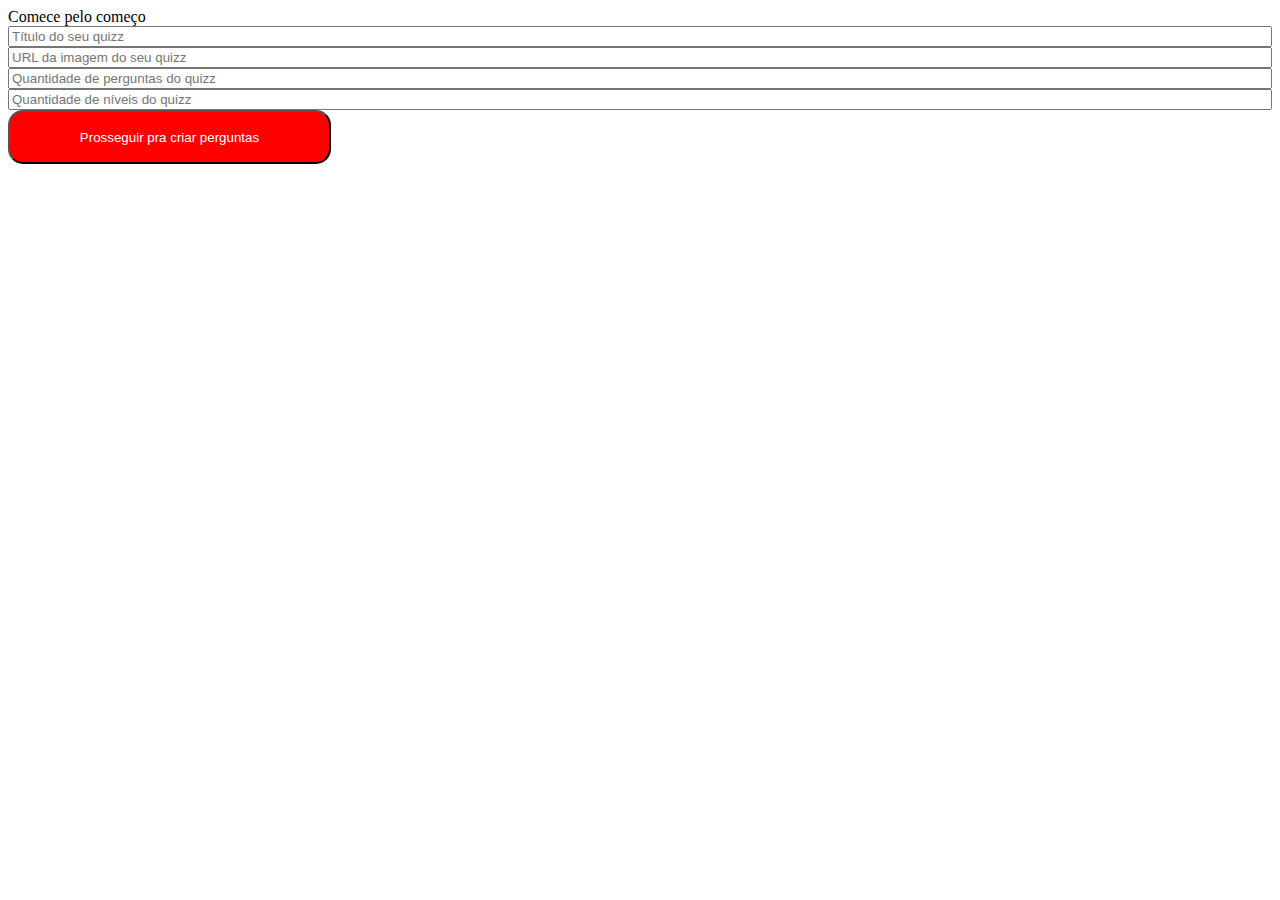
==== creatingQuizz/creatingQuizz.html @ 41c54b8e "info gerais e perguuntas js feito?" ====
<!DOCTYPE html>
<html lang="en">

<head>
    <meta charset="UTF-8">
    <meta http-equiv="X-UA-Compatible" content="IE=edge">
    <meta name="viewport" content="width=device-width, initial-scale=1.0">
    <link rel="stylesheet" href="creatingQizzCss.css">
    <title>Document</title>
</head>

<body>
    <section class="c-forms">
        
        <article class="info_gerais"></article>
        
        <article class="perguntas"></article>
        
    </section>

    
    <script src="./creatingQuestions.js"></script>
</body>

</html>
---- creatingQuizz/creatingQizzCss.css ----
.js_article{
    display: flex;
    flex-direction: column;
}

.js_button{
  width: 323px;
  height: 54px;  
  background-color: red;
  color: white;
  border-radius: 15px;
}
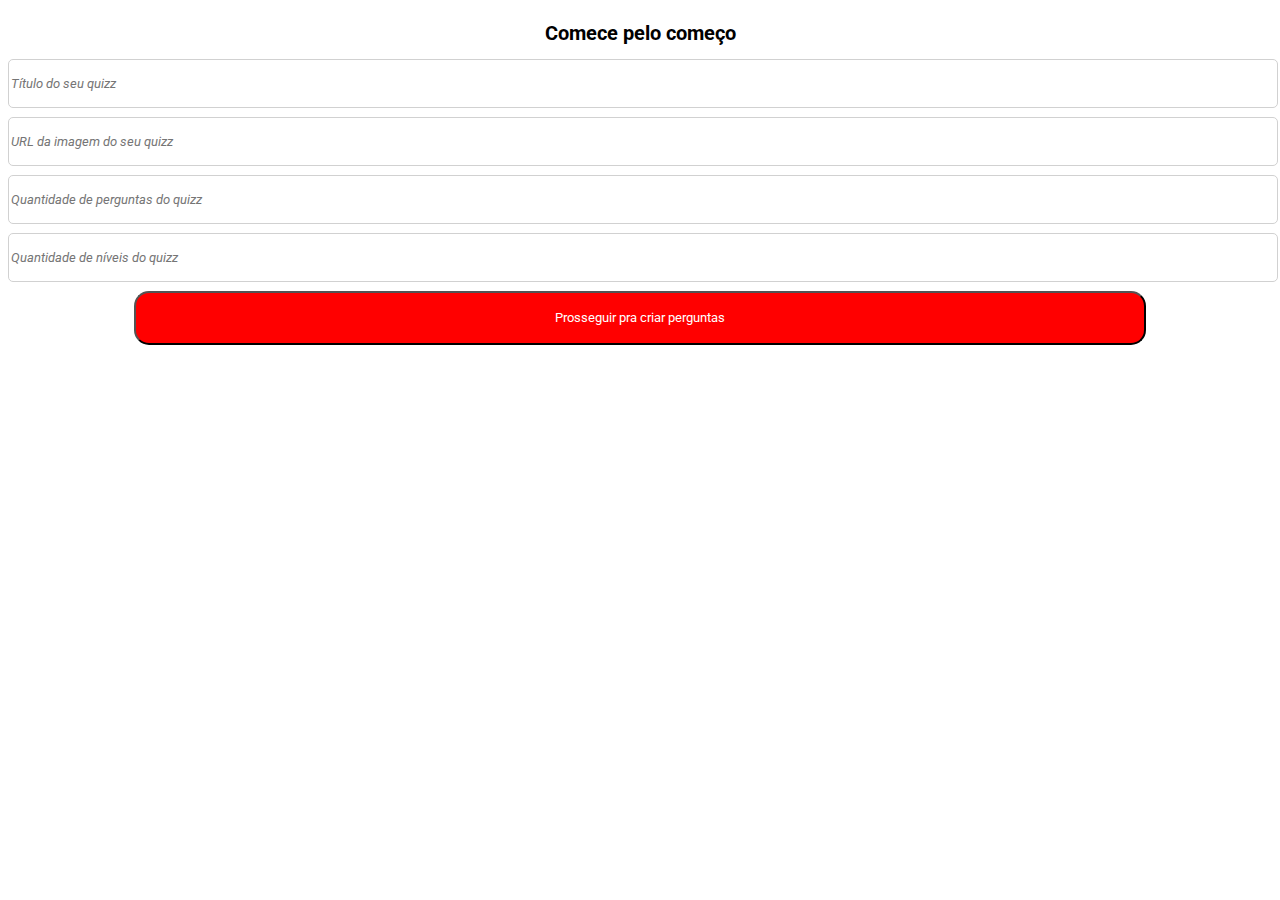
==== commit cf14ed51: "inicio do layout da criaçao + niveis de quiz(inicio)" ====
--- a/creatingQuizz/creatingQuizz.html
+++ b/creatingQuizz/creatingQuizz.html
@@ -15,6 +15,8 @@
         <article class="info_gerais"></article>
         
         <article class="perguntas"></article>
+
+        <article class="niveis"></article>
         
     </section>
 
--- a/creatingQuizz/creatingQizzCss.css
+++ b/creatingQuizz/creatingQizzCss.css
@@ -1,10 +1,46 @@
+@import url('https://fonts.googleapis.com/css2?family=Righteous&family=Roboto:ital,wght@0,100;0,300;0,400;0,500;0,700;0,900;1,100;1,300;1,400;1,500;1,700;1,900&display=swap');
+
+*{font-family: 'Roboto', sans-serif;}
+
+.info_gerais,
+.perguntas,
+.niveis {
+  display: flex;
+  flex-direction: column;
+  align-items: center;
+}
+
+
 .js_article{
+  width: 100%;
     display: flex;
     flex-direction: column;
+    
 }
 
+
+.js_article h1{
+  font-style: normal;
+  font-weight: 700;
+  font-size: 20px;
+  text-align: center;
+}
+
+.js_article input{
+  width: 100%;
+  height: 45px;
+
+  background: #FFFFFF;
+  border: 1px solid #D1D1D1;
+  border-radius: 5px;
+  font-style: italic;
+  
+  margin-bottom: 9px;
+}
+
+
 .js_button{
-  width: 323px;
+  width: 80%;
   height: 54px;  
   background-color: red;
   color: white;
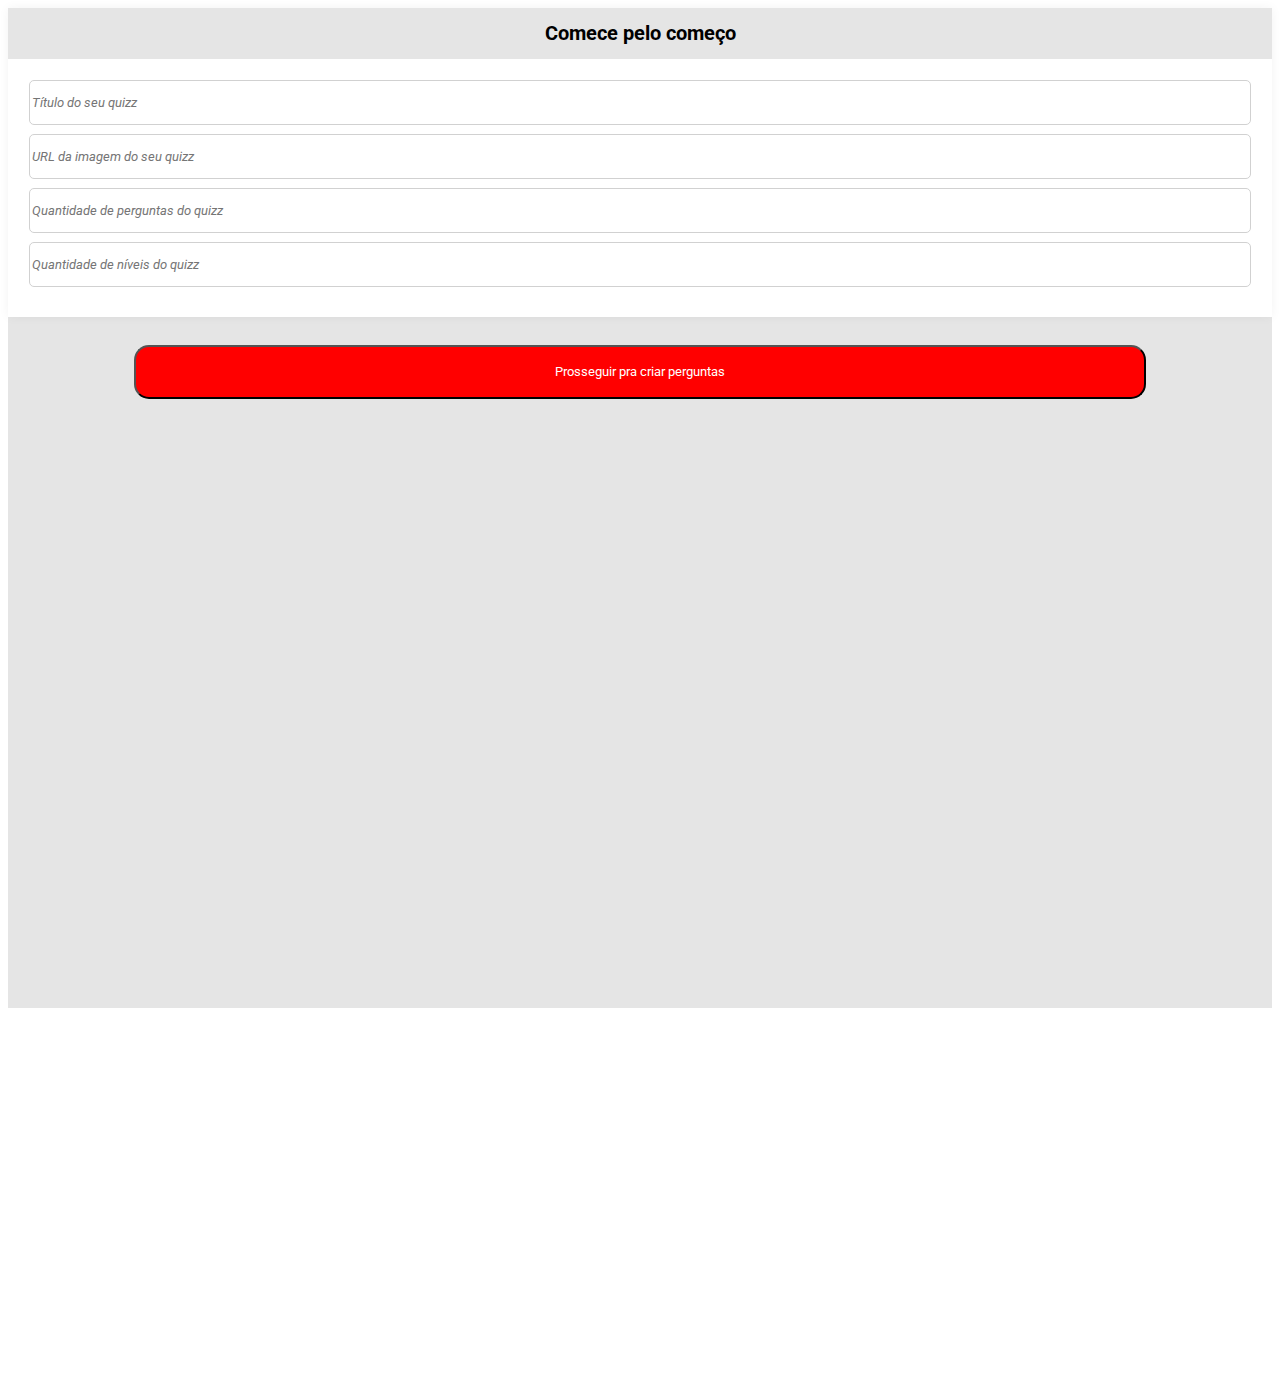
==== commit e5e6c600: "inicio da pag de sucesso e tentativa de import" ====
--- a/creatingQuizz/creatingQuizz.html
+++ b/creatingQuizz/creatingQuizz.html
@@ -17,6 +17,8 @@
         <article class="perguntas"></article>
 
         <article class="niveis"></article>
+
+        <article class="sucesso"></article>
         
     </section>
 
--- a/creatingQuizz/creatingQizzCss.css
+++ b/creatingQuizz/creatingQizzCss.css
@@ -1,6 +1,17 @@
 @import url('https://fonts.googleapis.com/css2?family=Righteous&family=Roboto:ital,wght@0,100;0,300;0,400;0,500;0,700;0,900;1,100;1,300;1,400;1,500;1,700;1,900&display=swap');
 
-*{font-family: 'Roboto', sans-serif;}
+*{
+  font-family: 'Roboto', sans-serif;
+  box-sizing: border-box;
+}
+
+
+.c-forms{
+  background-color: #E5E5E5;
+  /* arrumar a altura pra ser a pagina toda*/
+  height: 1000px;
+}
+
 
 .info_gerais,
 .perguntas,
@@ -11,11 +22,13 @@
 }
 
 
+
 .js_article{
   width: 100%;
-    display: flex;
-    flex-direction: column;
-    
+  display: flex;
+  flex-direction: column;
+
+  box-shadow: 0px 0px 10px rgba(0, 0, 0, 0.05);
 }
 
 
@@ -24,11 +37,29 @@
   font-weight: 700;
   font-size: 20px;
   text-align: center;
+  
+}
+
+.js_article div{
+  display: flex;
+  flex-direction: column;
+  align-items: center;
+  background-color: #FFFFFF;
+  padding: 21px;
+
+  
+}
+
+.js_article label{
+  background-color: #FFFFFF;
 }
 
 .js_article input{
   width: 100%;
   height: 45px;
+
+  display: flex;
+
 
   background: #FFFFFF;
   border: 1px solid #D1D1D1;
@@ -38,6 +69,17 @@
   margin-bottom: 9px;
 }
 
+.fundo_perguntas{
+  background-color: #FFFFFF;
+  display: flex;
+  align-items: center;
+}
+
+.crie_perguntas_txt{
+  padding: 22px 0;
+  text-align: center;
+  height: 60px;
+}
 
 .js_button{
   width: 80%;
@@ -45,4 +87,39 @@
   background-color: red;
   color: white;
   border-radius: 15px;
-}+  margin-top: 28px;
+}
+
+.is-hidden{
+  display: none;
+}
+
+.sucesso{
+  width: 100%;
+  height: 1000px;
+}
+
+.sucesso h1{
+  font-style: normal;
+  font-weight: 700;
+  font-size: 20px;
+  text-align: center;
+}
+
+.sucesso p{
+  font-style: normal;
+  font-weight: 400;
+  color: #818181;
+
+
+}
+
+
+
+
+
+/* FAZER PARA DESKTOP*/ 
+@media(min-width:1100px){
+
+}
+
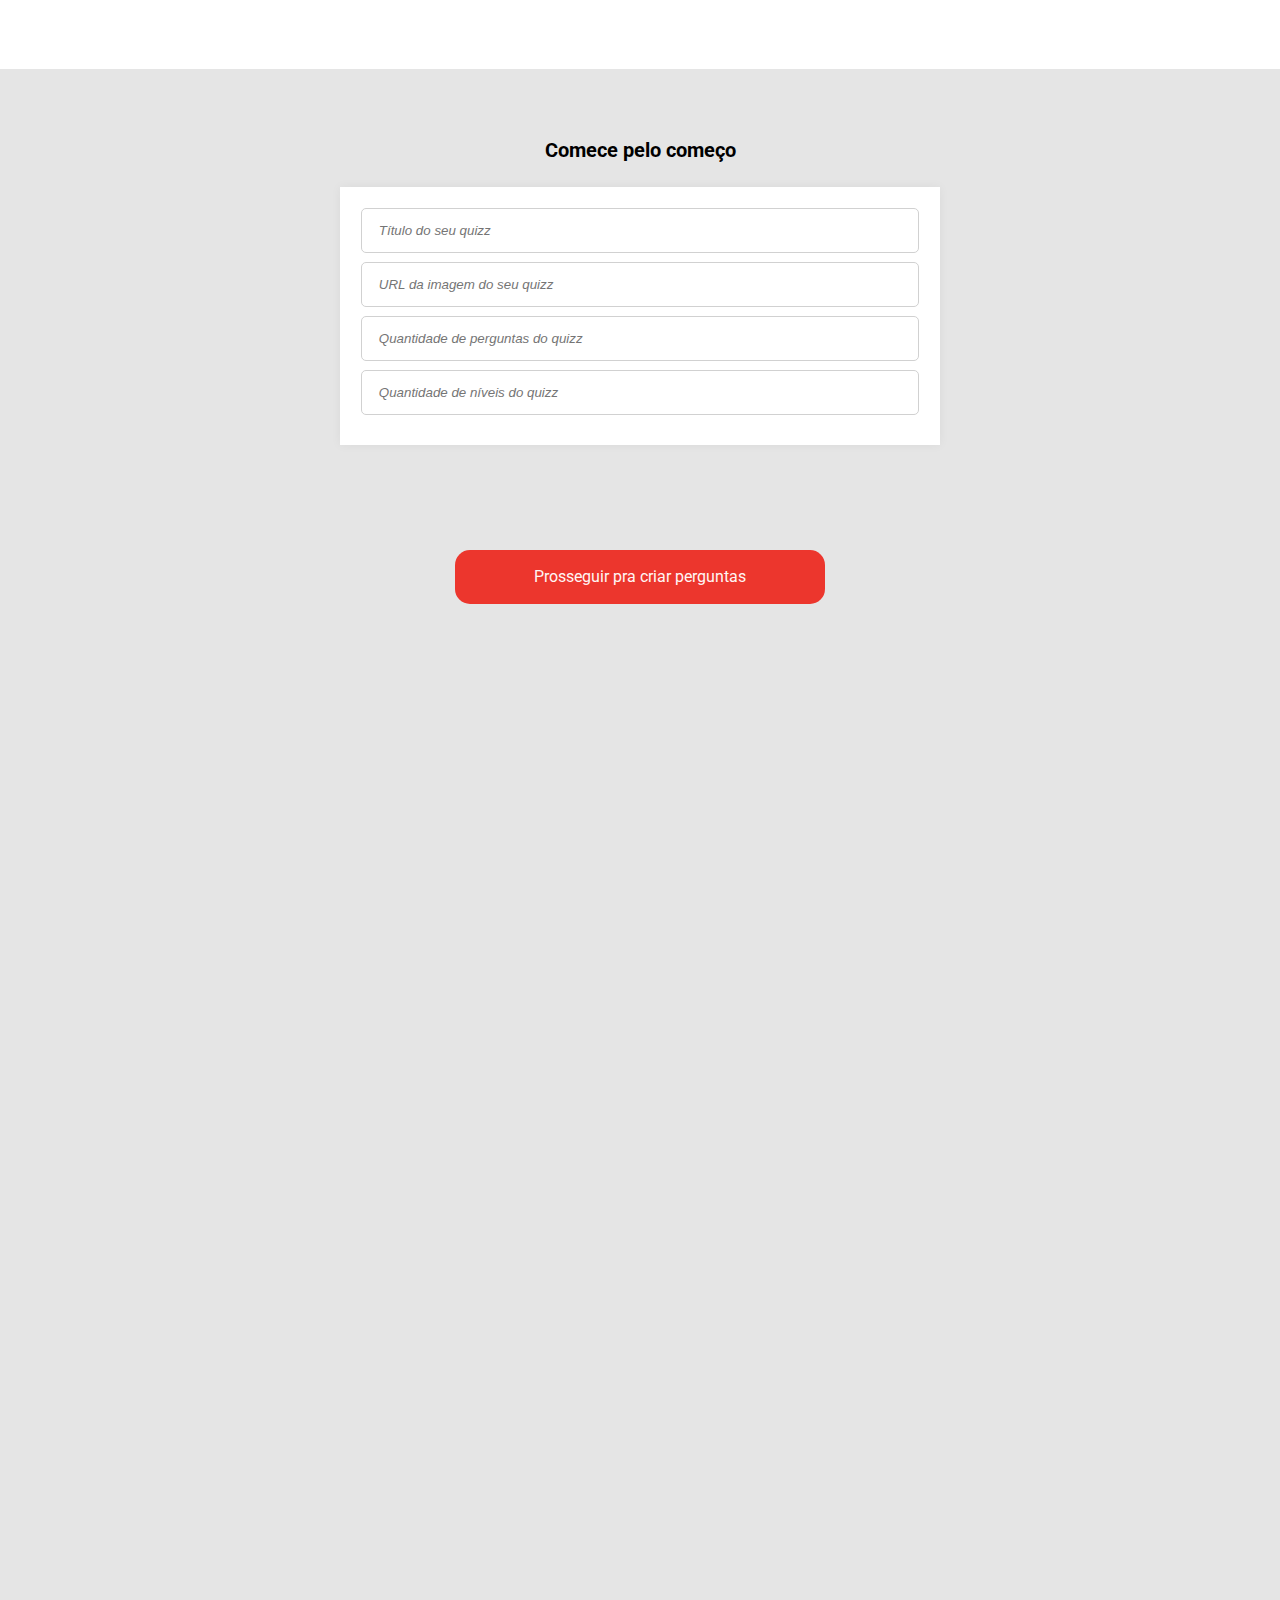
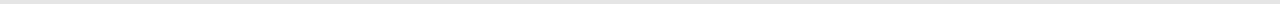
==== commit da0de2b9: "conflitos resolvidos" ====
--- a/creatingQuizz/creatingQuizz.html
+++ b/creatingQuizz/creatingQuizz.html
@@ -5,6 +5,8 @@
     <meta charset="UTF-8">
     <meta http-equiv="X-UA-Compatible" content="IE=edge">
     <meta name="viewport" content="width=device-width, initial-scale=1.0">
+    
+    <link rel="stylesheet" href="../css/reset.css">
     <link rel="stylesheet" href="creatingQizzCss.css">
     <title>Document</title>
 </head>
--- a/creatingQuizz/creatingQizzCss.css
+++ b/creatingQuizz/creatingQizzCss.css
@@ -1,6 +1,6 @@
 @import url('https://fonts.googleapis.com/css2?family=Righteous&family=Roboto:ital,wght@0,100;0,300;0,400;0,500;0,700;0,900;1,100;1,300;1,400;1,500;1,700;1,900&display=swap');
 
-*{
+body {
   font-family: 'Roboto', sans-serif;
   box-sizing: border-box;
 }
@@ -9,7 +9,8 @@
 .c-forms{
   background-color: #E5E5E5;
   /* arrumar a altura pra ser a pagina toda*/
-  height: 1000px;
+  height: 100%;
+  margin-top: 69px;
 }
 
 
@@ -25,10 +26,12 @@
 
 .js_article{
   width: 100%;
+  height: 100%;
   display: flex;
   flex-direction: column;
+  align-items: center;
+  margin-bottom: 20px;
 
-  box-shadow: 0px 0px 10px rgba(0, 0, 0, 0.05);
 }
 
 
@@ -37,6 +40,8 @@
   font-weight: 700;
   font-size: 20px;
   text-align: center;
+  padding-bottom: 27px;
+  padding-top: clamp(40px, 10vw, 71px);
   
 }
 
@@ -44,20 +49,40 @@
   display: flex;
   flex-direction: column;
   align-items: center;
-  background-color: #FFFFFF;
   padding: 21px;
 
-  
+  width: 100%;
+  max-width: 600px;
+  background: #FFFFFF;
+  box-shadow: 0px 0px 10px rgb(0 0 0 / 5%);
+  box-sizing: border-box;
+}
+
+.c-forms__forms-questions div{
+  display: flex;
+  flex-direction: column;
+  align-items: center;
+  padding: 21px;
+
+  width: 100%;
+  max-width: 600px;
+  background: #FFFFFF;
+  box-shadow: 0 0px 0px rgb(0 0 0 / 0%);
+  box-sizing: border-box;
 }
 
 .js_article label{
   background-color: #FFFFFF;
+  width: 100%;
+  margin-bottom: 10px;
+  font-weight: 700;
+  font-size: 20px;
 }
 
 .js_article input{
   width: 100%;
   height: 45px;
-
+  box-sizing: border-box;
   display: flex;
 
 
@@ -76,18 +101,21 @@
 }
 
 .crie_perguntas_txt{
-  padding: 22px 0;
+  font-style: normal;
+  font-weight: 700;
+  font-size: 20px;
   text-align: center;
-  height: 60px;
+  padding-bottom: 27px;
+  padding-top: clamp(40px, 10vw, 71px);
 }
 
 .js_button{
-  width: 80%;
+  width: min(80%, 370px);
   height: 54px;  
-  background-color: red;
-  color: white;
+  background-color: #EC362D;
+  color:#FFF5F4;
   border-radius: 15px;
-  margin-top: 28px;
+  margin-top: clamp(30px, 10vw, 85px);
 }
 
 .is-hidden{
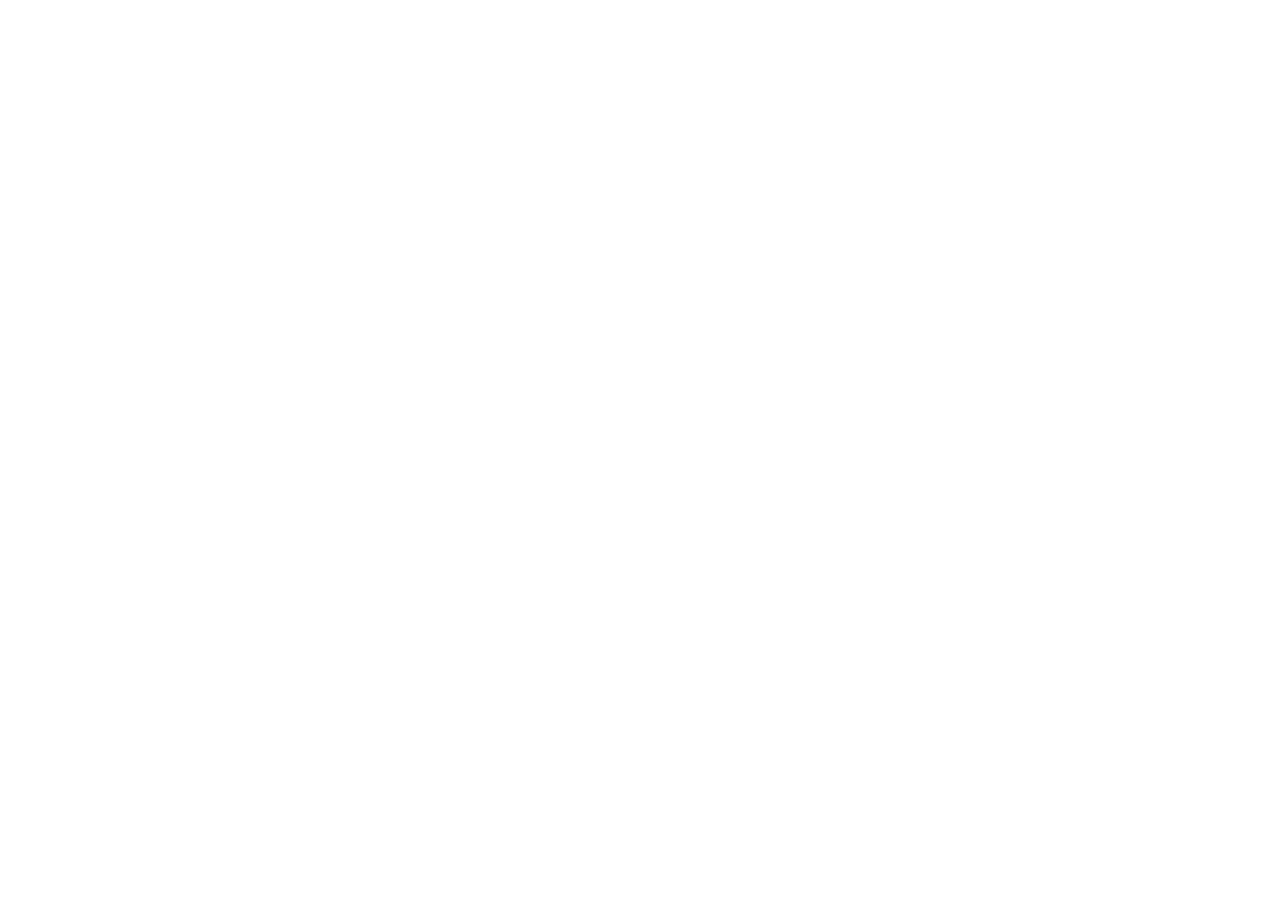
==== commit 36511765: "merge arquivos" ====
--- a/creatingQuizz/creatingQuizz.html
+++ b/creatingQuizz/creatingQuizz.html
@@ -1,4 +1,4 @@
-<!DOCTYPE html>
+<!-- <!DOCTYPE html>
 <html lang="en">
 
 <head>
@@ -28,4 +28,4 @@
     <script src="./creatingQuestions.js"></script>
 </body>
 
-</html>+</html> -->